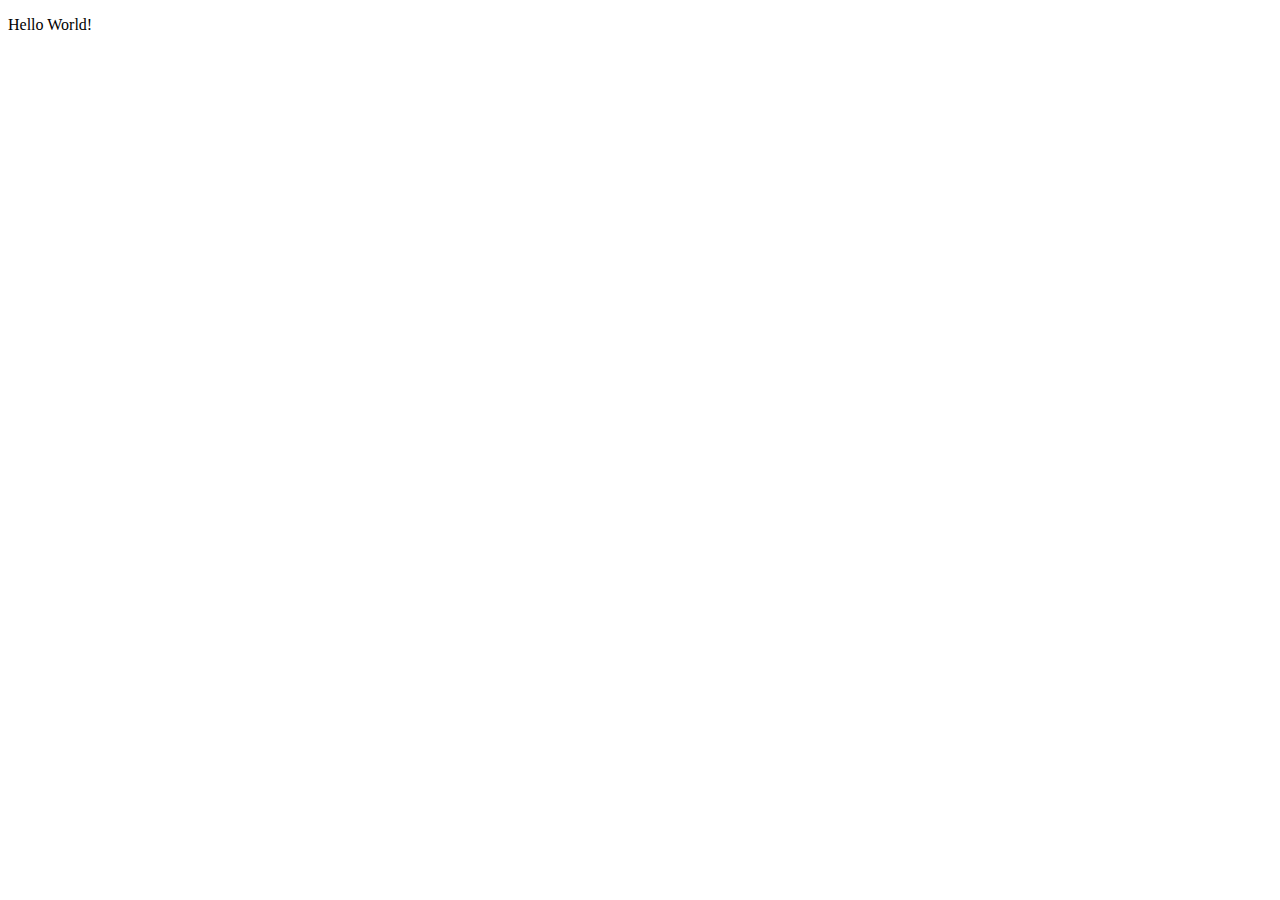
==== index.html @ 664eb967 "first commit" ====
<!DOCTYPE html>
<html lang="en">
  <head>
    <meta charset="UTF-8">
    <title>Fork Me! FCC: Test Suite Template</title>
    <link rel="stylesheet" href="css/style.css">
  </head>

  <body>
    <script src="https://cdn.freecodecamp.org/testable-projects-fcc/v1/bundle.js"></script>

    <p>Hello World!</p>

    <!--

    Hello Camper!

    For now, the test suite only works in Chrome!
    Please read the README below in the JS Editor before beginning.
    Feel free to delete this message once you have read it.
    Good luck and Happy Coding!

    - The freeCodeCamp Team

    -->
    <script  src="js/index.js"></script>
  </body>
</html>
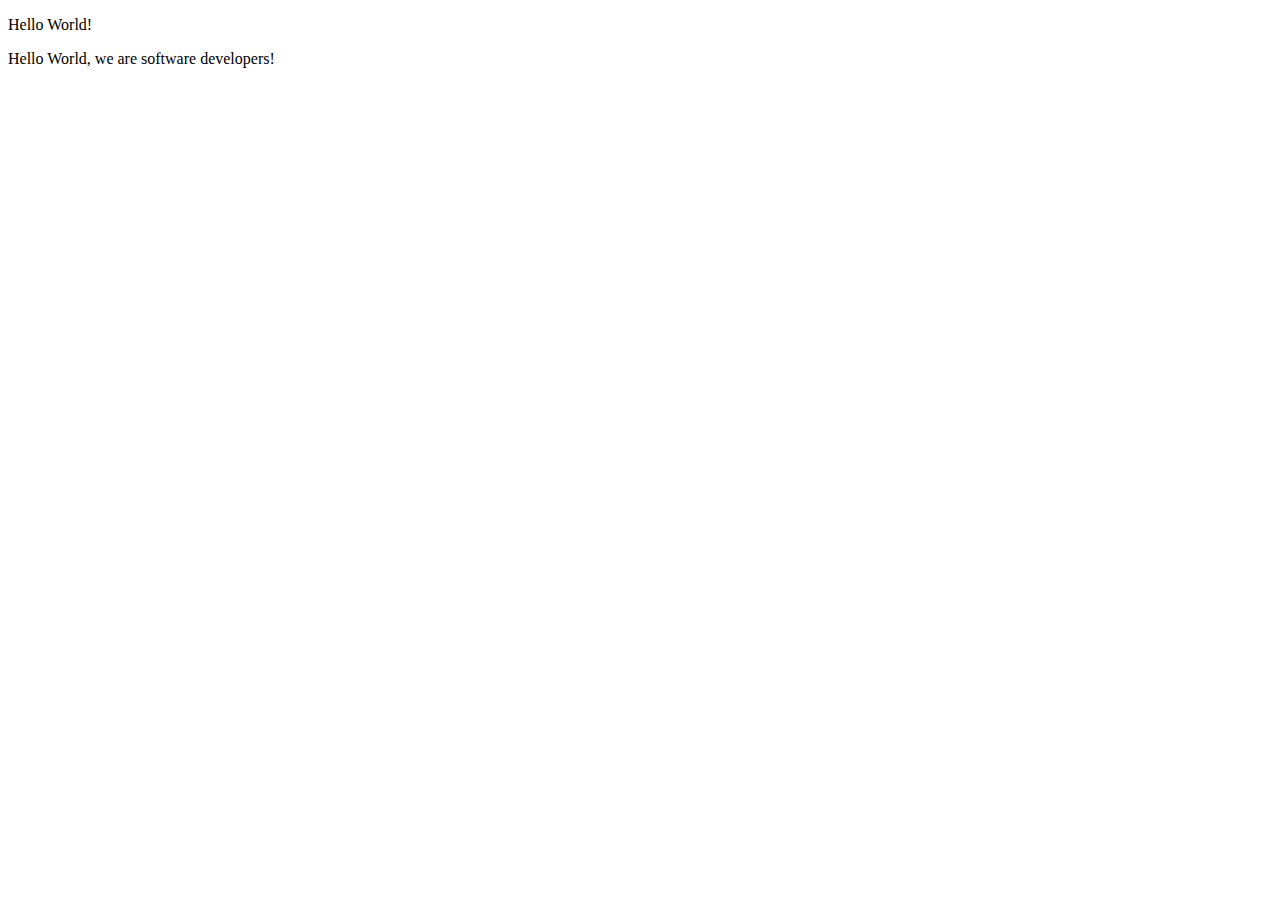
==== commit 1c23eb52: "Momo_frist" ====
--- a/index.html
+++ b/index.html
@@ -10,7 +10,9 @@
     <script src="https://cdn.freecodecamp.org/testable-projects-fcc/v1/bundle.js"></script>
 
     <p>Hello World!</p>
-
+    <p>
+      Hello World, we are software developers!
+    </p>
     <!--
 
     Hello Camper!
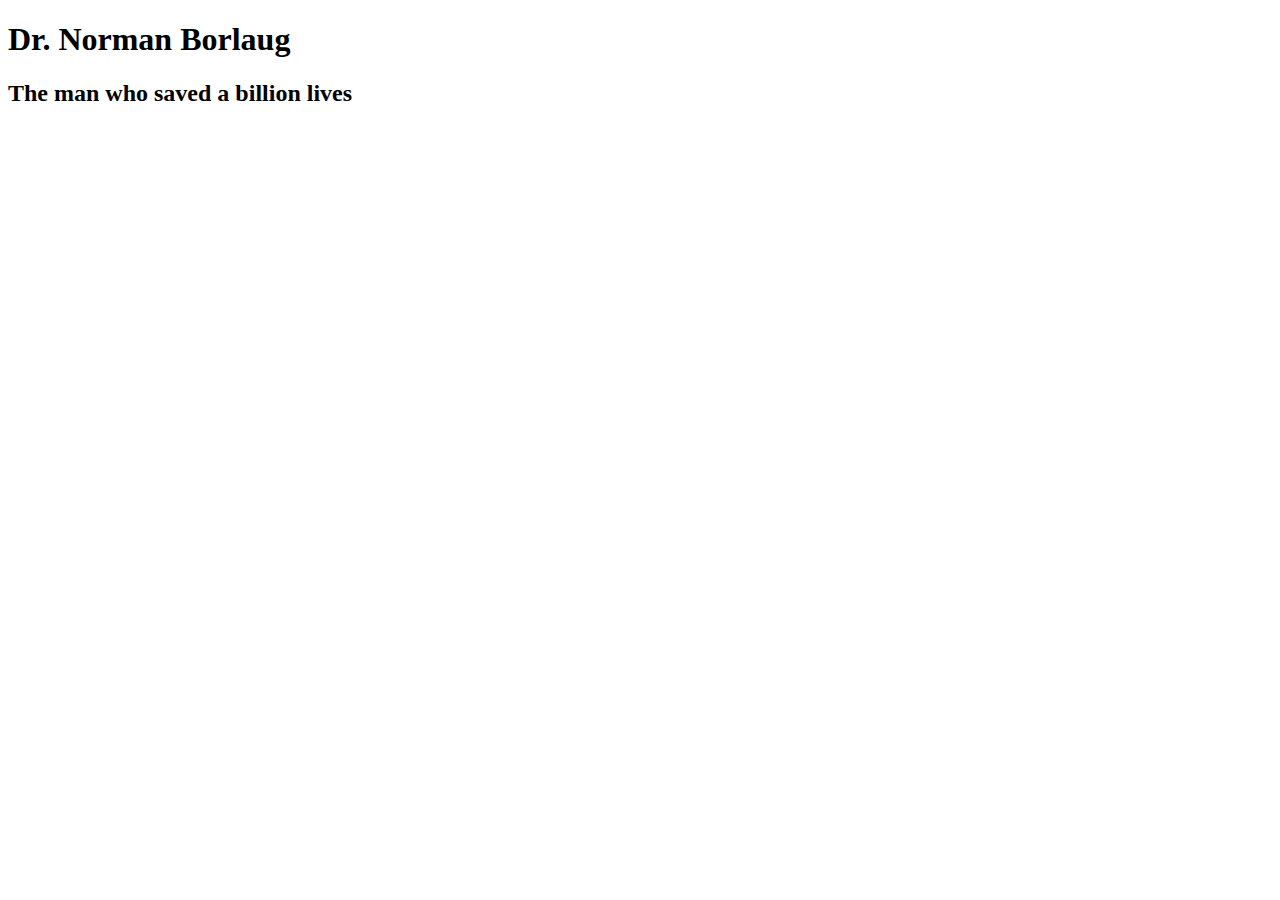
==== commit 7c12375d: "instruction 1 and 2 completed" ====
--- a/index.html
+++ b/index.html
@@ -2,29 +2,26 @@
 <html lang="en">
   <head>
     <meta charset="UTF-8">
-    <title>Fork Me! FCC: Test Suite Template</title>
+    <title>Responsive Web Design Project</title>
     <link rel="stylesheet" href="css/style.css">
   </head>
 
   <body>
-    <script src="https://cdn.freecodecamp.org/testable-projects-fcc/v1/bundle.js"></script>
-
-    <p>Hello World!</p>
+    <!--<script src="https://cdn.freecodecamp.org/testable-projects-fcc/v1/bundle.js"></script>-->
+    <!--<p>Hello World!</p>
     <p>
       Hello World, we are software developers!
-    </p>
-    <!--
+    </p>-->
+    <!--<script  src="js/index.js"></script>-->
 
-    Hello Camper!
+    <main id="main">
+        <div id="title">
+            <h1>Dr. Norman Borlaug</h1>
+            <h2>The man who saved a billion lives</h2>
+        </div>
+    </main>
 
-    For now, the test suite only works in Chrome!
-    Please read the README below in the JS Editor before beginning.
-    Feel free to delete this message once you have read it.
-    Good luck and Happy Coding!
 
-    - The freeCodeCamp Team
 
-    -->
-    <script  src="js/index.js"></script>
   </body>
 </html>
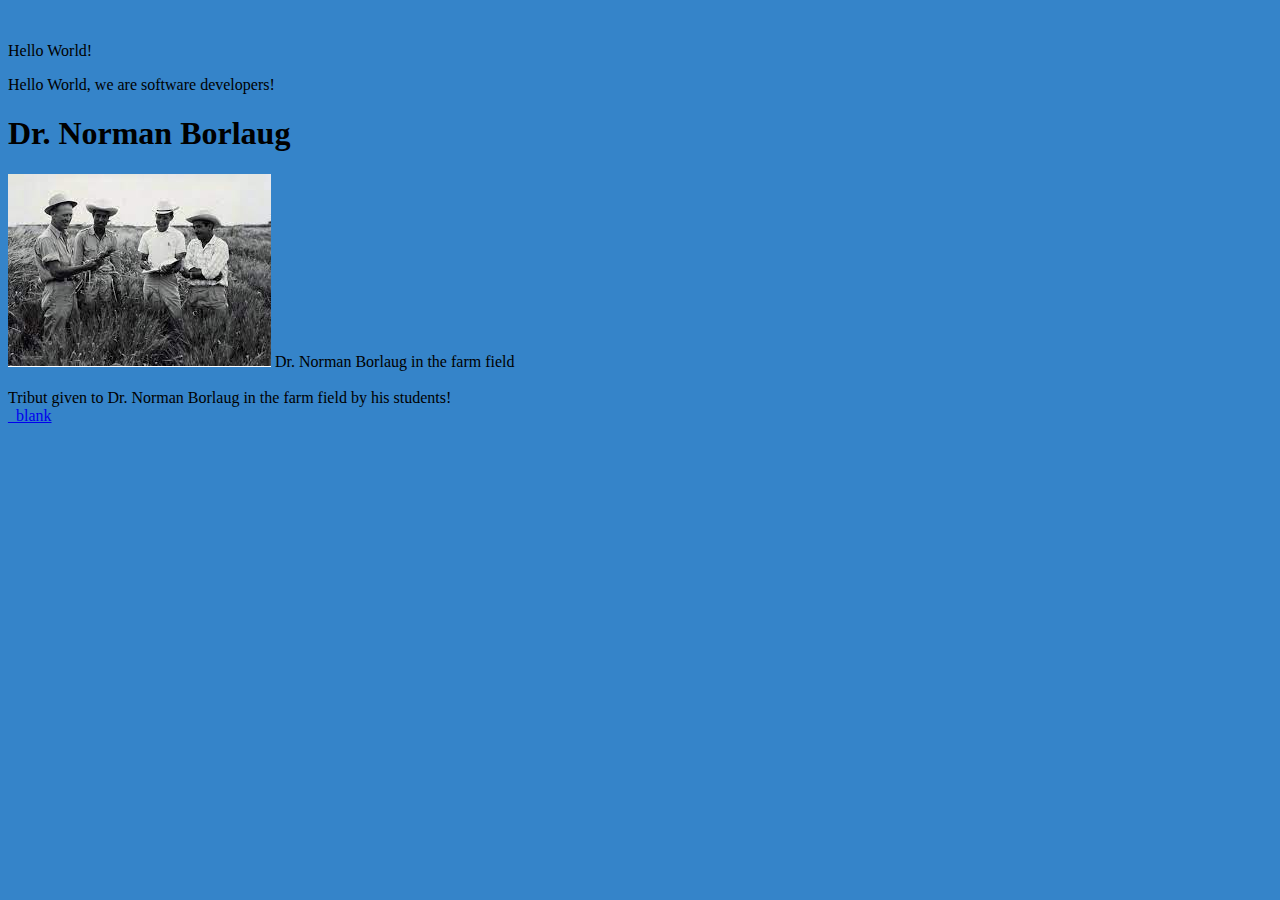
==== commit e08da7ea: "finish" ====
--- a/index.html
+++ b/index.html
@@ -2,26 +2,43 @@
 <html lang="en">
   <head>
     <meta charset="UTF-8">
-    <title>Responsive Web Design Project</title>
-    <link rel="stylesheet" href="css/style.css">
+    <title>Fork Me! FCC: Test Suite Template</title>
+    <link rel="stylesheet" href="css\style.css">
   </head>
 
   <body>
-    <!--<script src="https://cdn.freecodecamp.org/testable-projects-fcc/v1/bundle.js"></script>-->
-    <!--<p>Hello World!</p>
+    <main id="main" >
+     
+    <script src="https://cdn.freecodecamp.org/testable-projects-fcc/v1/bundle.js"></script>
+    <br>
+    
+    <p>Hello World!</p>
+
     <p>
       Hello World, we are software developers!
-    </p>-->
-    <!--<script  src="js/index.js"></script>-->
+    </p>
 
-    <main id="main">
-        <div id="title">
-            <h1>Dr. Norman Borlaug</h1>
-            <h2>The man who saved a billion lives</h2>
-        </div>
-    </main>
-
-
-
+   
+      <h1  id="title" >
+        Dr. Norman Borlaug
+      </h1>
+      <div id="img-div" >
+      <img id="image" src="Dr Norman img.png" alt = "no picture"
+      
+      <div id="img-caption" >
+        Dr. Norman Borlaug in the farm field
+      </div> <br>
+      </div>
+      <span id ="tribute-info">
+      Tribut given to Dr. Norman Borlaug in the farm field by his students!
+      </span> <br> 
+      <a id="tribute-link" href="tributpg.html">
+        _blank
+      </a>  
+       
+ 
+   
+    <script  src="js/index.js"></script>
+     </main>
   </body>
-</html>
+</html>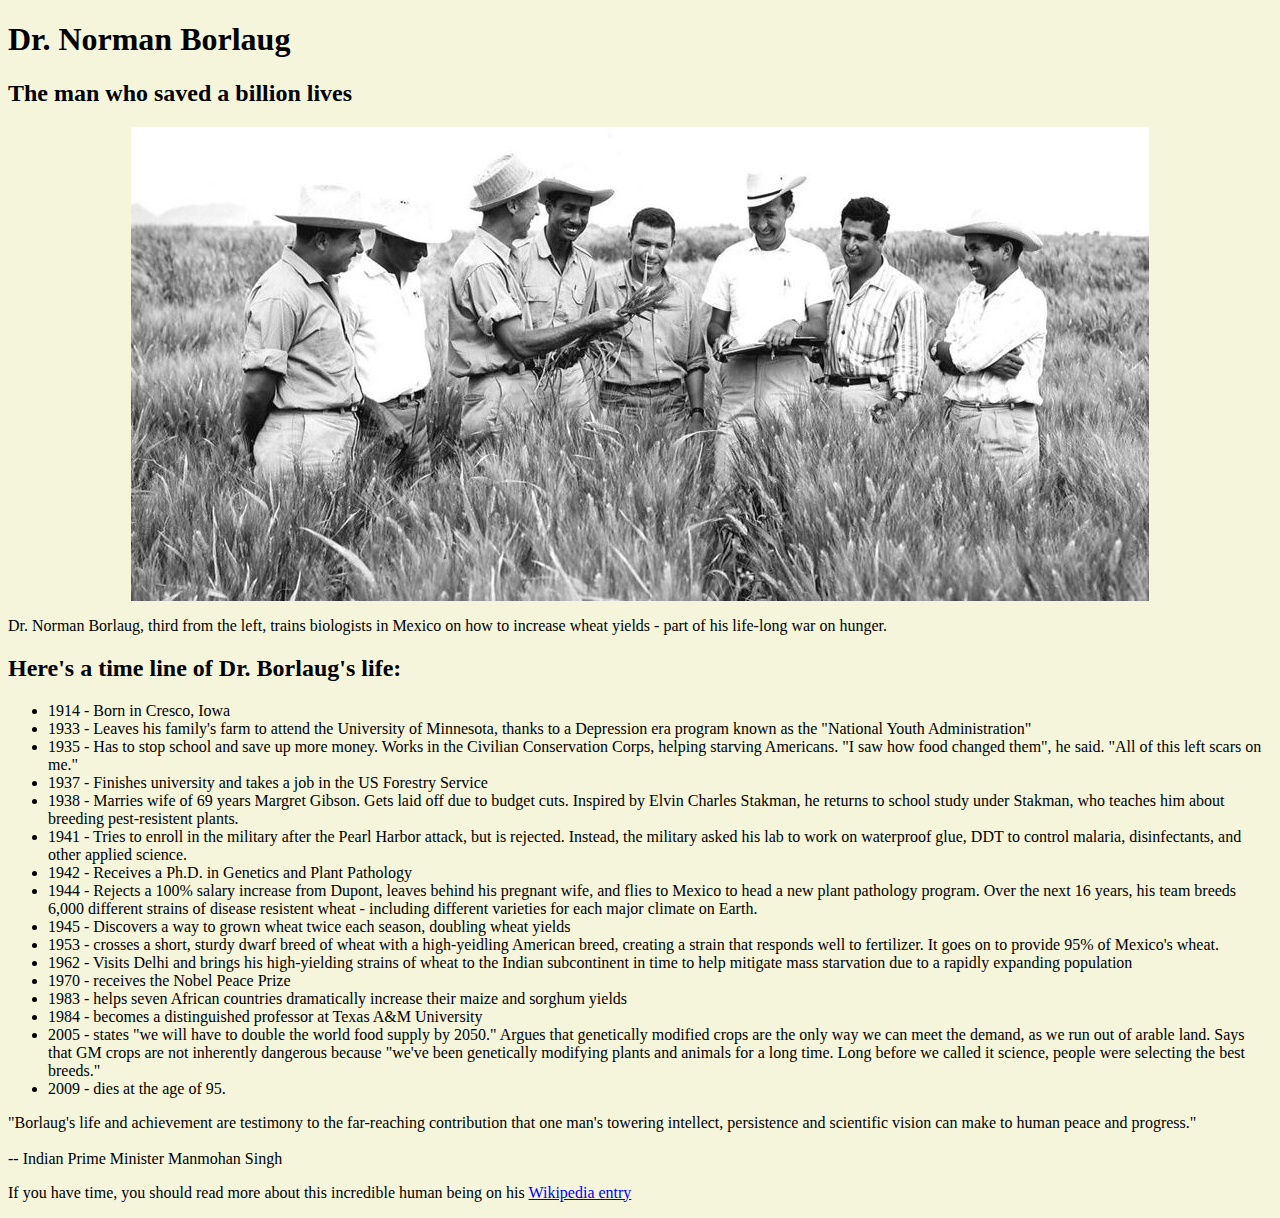
==== commit 8235defa: "final work" ====
--- a/index.html
+++ b/index.html
@@ -2,43 +2,58 @@
 <html lang="en">
   <head>
     <meta charset="UTF-8">
-    <title>Fork Me! FCC: Test Suite Template</title>
-    <link rel="stylesheet" href="css\style.css">
+    <title>Responsive Web Design Project</title>
+    <link rel="stylesheet" href="css/style.css">
   </head>
 
   <body>
-    <main id="main" >
-     
-    <script src="https://cdn.freecodecamp.org/testable-projects-fcc/v1/bundle.js"></script>
-    <br>
-    
-    <p>Hello World!</p>
-
+    <!--<script src="https://cdn.freecodecamp.org/testable-projects-fcc/v1/bundle.js"></script>-->
+    <!--<p>Hello World!</p>
     <p>
       Hello World, we are software developers!
-    </p>
+    </p>-->
+    <!--<script  src="js/index.js"></script>-->
 
-   
-      <h1  id="title" >
-        Dr. Norman Borlaug
-      </h1>
-      <div id="img-div" >
-      <img id="image" src="Dr Norman img.png" alt = "no picture"
-      
-      <div id="img-caption" >
-        Dr. Norman Borlaug in the farm field
-      </div> <br>
-      </div>
-      <span id ="tribute-info">
-      Tribut given to Dr. Norman Borlaug in the farm field by his students!
-      </span> <br> 
-      <a id="tribute-link" href="tributpg.html">
-        _blank
-      </a>  
-       
- 
-   
-    <script  src="js/index.js"></script>
-     </main>
+    <main id="main">
+        <div id="title">
+            <h1>Dr. Norman Borlaug</h1>
+            <h2>The man who saved a billion lives</h2>
+        </div>
+        <div id="img-div">
+            <img id="image" src = "image.jpg" alt = " ">
+            <div id="img-caption">
+              <p>Dr. Norman Borlaug, third from the left, trains biologists in Mexico on how to increase wheat yields - part of his life-long war on hunger.</p>
+            </div>
+        </div>
+        <div id="tribute-info">
+            <h2>Here's a time line of Dr. Borlaug's life:</h2>
+            <ul>
+                <li>1914 - Born in Cresco, Iowa</li>
+                <li>1933 - Leaves his family's farm to attend the University of Minnesota, thanks to a Depression era program known as the "National Youth Administration"</li>
+                <li>1935 - Has to stop school and save up more money. Works in the Civilian Conservation Corps, helping starving Americans. "I saw how food changed them", he said. "All of this left scars on me."</li>
+                <li>1937 - Finishes university and takes a job in the US Forestry Service</li>
+                <li>1938 - Marries wife of 69 years Margret Gibson. Gets laid off due to budget cuts. Inspired by Elvin Charles Stakman, he returns to school study under Stakman, who teaches him about breeding pest-resistent plants.</li>
+                <li>1941 - Tries to enroll in the military after the Pearl Harbor attack, but is rejected. Instead, the military asked his lab to work on waterproof glue, DDT to control malaria, disinfectants, and other applied science.</li>
+                <li>1942 - Receives a Ph.D. in Genetics and Plant Pathology</li>
+                <li>1944 - Rejects a 100% salary increase from Dupont, leaves behind his pregnant wife, and flies to Mexico to head a new plant pathology program. Over the next 16 years, his team breeds 6,000 different strains of disease resistent wheat - including different varieties for each major climate on Earth.</li>
+                <li>1945 - Discovers a way to grown wheat twice each season, doubling wheat yields</li>
+                <li>1953 - crosses a short, sturdy dwarf breed of wheat with a high-yeidling American breed, creating a strain that responds well to fertilizer. It goes on to provide 95% of Mexico's wheat.</li>
+                <li>1962 - Visits Delhi and brings his high-yielding strains of wheat to the Indian subcontinent in time to help mitigate mass starvation due to a rapidly expanding population</li>
+                <li>1970 - receives the Nobel Peace Prize</li>
+                <li>1983 - helps seven African countries dramatically increase their maize and sorghum yields</li>
+                <li>1984 - becomes a distinguished professor at Texas A&M University</li>
+                <li>2005 - states "we will have to double the world food supply by 2050." Argues that genetically modified crops are the only way we can meet the demand, as we run out of arable land. Says that GM crops are not inherently dangerous because "we've been genetically modifying plants and animals for a long time. Long before we called it science, people were selecting the best breeds."</li>
+                <li>2009 - dies at the age of 95.</li>
+            </ul>
+            <p>"Borlaug's life and achievement are testimony to the far-reaching contribution that one man's towering intellect, persistence and scientific vision can make to human peace and progress."<br>
+
+              <br> -- Indian Prime Minister Manmohan Singh</p>
+            <p>If you have time, you should read more about this incredible human being on his <a id="tribute-link" href="#" target="_blank">Wikipedia entry</a></p>
+        </div>
+
+    </main>
+
+
+
   </body>
-</html>+</html>
--- a/css/style.css
+++ b/css/style.css
@@ -0,0 +1,10 @@
+body{
+    background-color: beige;
+}
+
+#image{
+    display: block;
+    max-width: 100%;
+    height: auto;
+    margin:  auto;
+}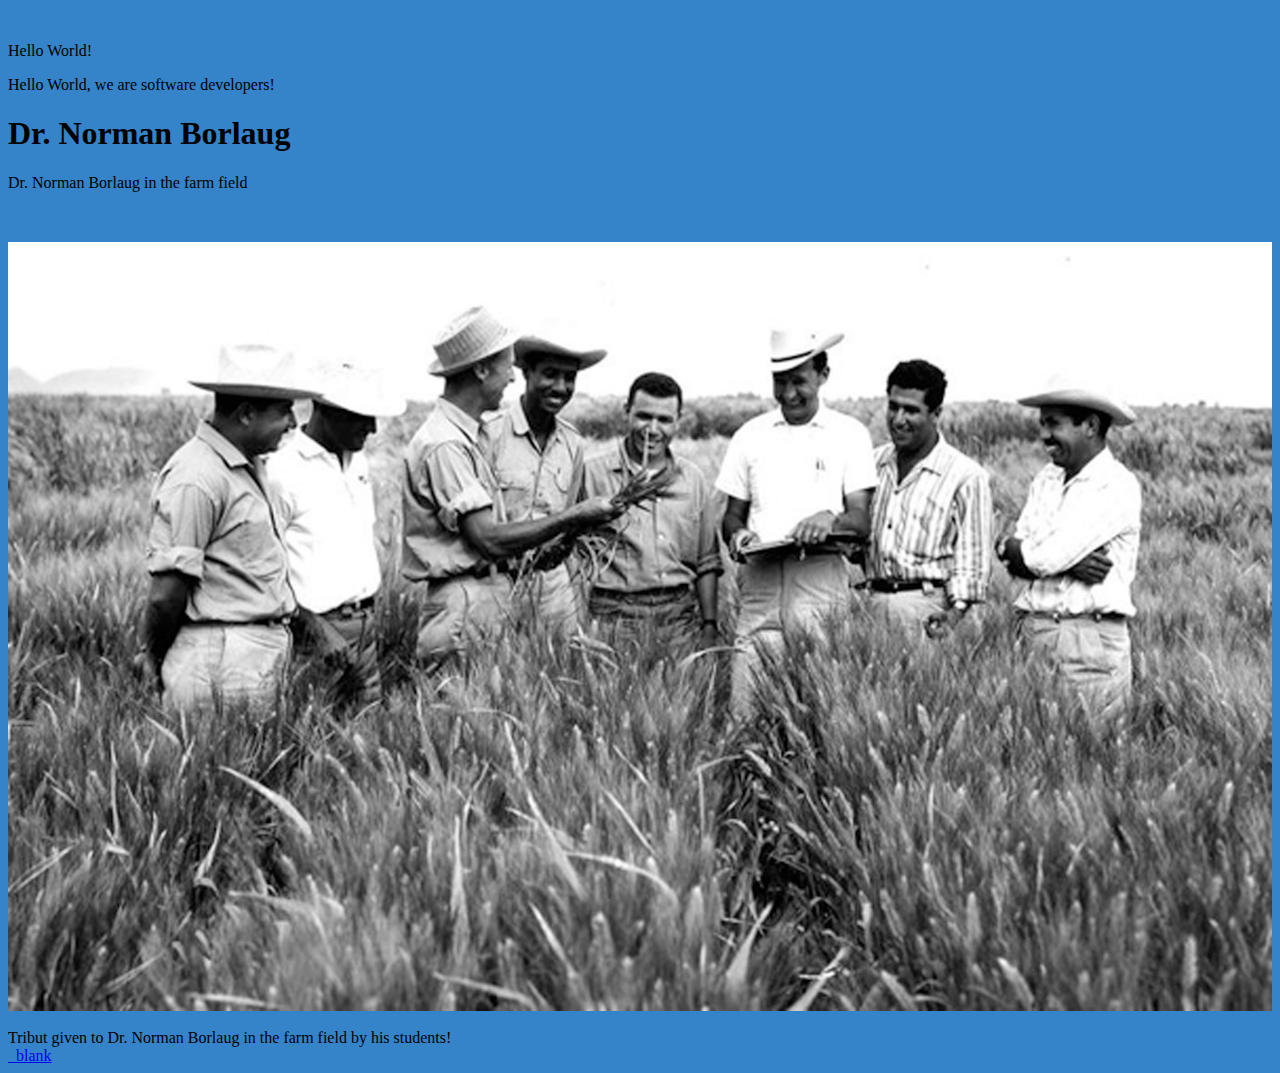
==== commit 11218979: "last update" ====
--- a/index.html
+++ b/index.html
@@ -2,58 +2,43 @@
 <html lang="en">
   <head>
     <meta charset="UTF-8">
-    <title>Responsive Web Design Project</title>
-    <link rel="stylesheet" href="css/style.css">
+    <title>Fork Me! FCC: Test Suite Template</title>
+    <link rel="stylesheet" href="css\style.css">
   </head>
 
   <body>
-    <!--<script src="https://cdn.freecodecamp.org/testable-projects-fcc/v1/bundle.js"></script>-->
-    <!--<p>Hello World!</p>
-    <p>
-      Hello World, we are software developers!
-    </p>-->
-    <!--<script  src="js/index.js"></script>-->
+      <main id="main" >
+      
+        <script src="https://cdn.freecodecamp.org/testable-projects-fcc/v1/bundle.js"></script>
+        <br>
+        
+        <p>Hello World!</p>
 
-    <main id="main">
-        <div id="title">
-            <h1>Dr. Norman Borlaug</h1>
-            <h2>The man who saved a billion lives</h2>
-        </div>
-        <div id="img-div">
-            <img id="image" src = "image.jpg" alt = " ">
-            <div id="img-caption">
-              <p>Dr. Norman Borlaug, third from the left, trains biologists in Mexico on how to increase wheat yields - part of his life-long war on hunger.</p>
+        <p>
+          Hello World, we are software developers!
+        </p>
+
+      
+          <h1  id="title" >
+            Dr. Norman Borlaug
+          </h1>
+          <div id="img-div" >
+            <div id="img-caption" >
+            Dr. Norman Borlaug in the farm field
             </div>
-        </div>
-        <div id="tribute-info">
-            <h2>Here's a time line of Dr. Borlaug's life:</h2>
-            <ul>
-                <li>1914 - Born in Cresco, Iowa</li>
-                <li>1933 - Leaves his family's farm to attend the University of Minnesota, thanks to a Depression era program known as the "National Youth Administration"</li>
-                <li>1935 - Has to stop school and save up more money. Works in the Civilian Conservation Corps, helping starving Americans. "I saw how food changed them", he said. "All of this left scars on me."</li>
-                <li>1937 - Finishes university and takes a job in the US Forestry Service</li>
-                <li>1938 - Marries wife of 69 years Margret Gibson. Gets laid off due to budget cuts. Inspired by Elvin Charles Stakman, he returns to school study under Stakman, who teaches him about breeding pest-resistent plants.</li>
-                <li>1941 - Tries to enroll in the military after the Pearl Harbor attack, but is rejected. Instead, the military asked his lab to work on waterproof glue, DDT to control malaria, disinfectants, and other applied science.</li>
-                <li>1942 - Receives a Ph.D. in Genetics and Plant Pathology</li>
-                <li>1944 - Rejects a 100% salary increase from Dupont, leaves behind his pregnant wife, and flies to Mexico to head a new plant pathology program. Over the next 16 years, his team breeds 6,000 different strains of disease resistent wheat - including different varieties for each major climate on Earth.</li>
-                <li>1945 - Discovers a way to grown wheat twice each season, doubling wheat yields</li>
-                <li>1953 - crosses a short, sturdy dwarf breed of wheat with a high-yeidling American breed, creating a strain that responds well to fertilizer. It goes on to provide 95% of Mexico's wheat.</li>
-                <li>1962 - Visits Delhi and brings his high-yielding strains of wheat to the Indian subcontinent in time to help mitigate mass starvation due to a rapidly expanding population</li>
-                <li>1970 - receives the Nobel Peace Prize</li>
-                <li>1983 - helps seven African countries dramatically increase their maize and sorghum yields</li>
-                <li>1984 - becomes a distinguished professor at Texas A&M University</li>
-                <li>2005 - states "we will have to double the world food supply by 2050." Argues that genetically modified crops are the only way we can meet the demand, as we run out of arable land. Says that GM crops are not inherently dangerous because "we've been genetically modifying plants and animals for a long time. Long before we called it science, people were selecting the best breeds."</li>
-                <li>2009 - dies at the age of 95.</li>
-            </ul>
-            <p>"Borlaug's life and achievement are testimony to the far-reaching contribution that one man's towering intellect, persistence and scientific vision can make to human peace and progress."<br>
-
-              <br> -- Indian Prime Minister Manmohan Singh</p>
-            <p>If you have time, you should read more about this incredible human being on his <a id="tribute-link" href="#" target="_blank">Wikipedia entry</a></p>
-        </div>
-
-    </main>
-
-
-
+            <img id="image" src="Dr Norman img.jpg" alt = "no picture">
+            </div>
+            <br>
+          
+          <span id ="tribute-info">
+          Tribut given to Dr. Norman Borlaug in the farm field by his students!
+          </span> <br> 
+          
+            
+            <a id="tribute-link" href="tributpg.html" target = "_blank">_blank</a>  
+            
+      
+        <script  src="js/index.js"></script>
+      </main>
   </body>
-</html>
+</html>